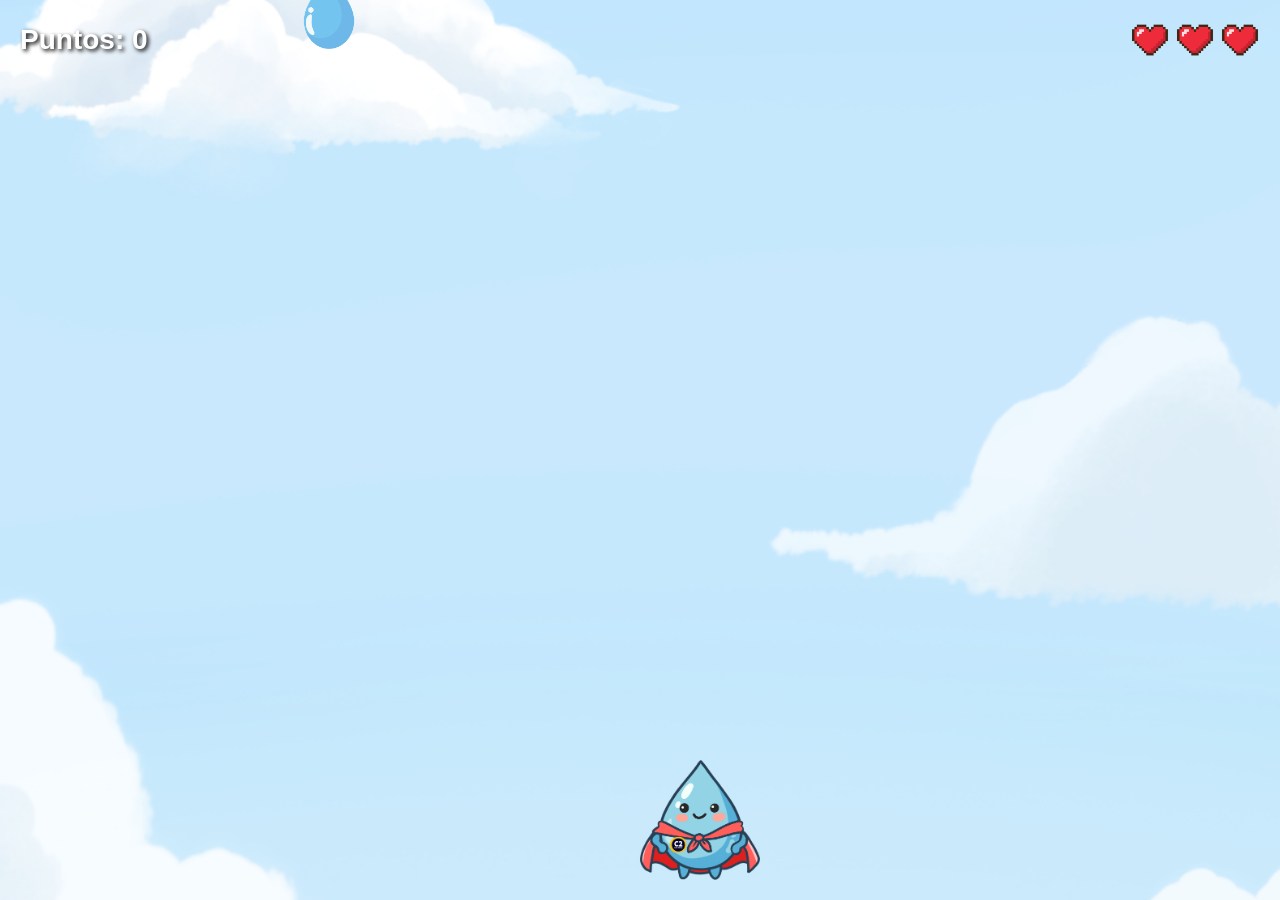
==== index.html @ 3b8447cd "Add files via upload" ====
<!DOCTYPE html>
<html lang="es">
<head>
    <meta charset="UTF-8">
    <title>Juego de Gota</title>
    <link rel="stylesheet" href="style.css">
</head>
<body>
    <div id="game-container">
        <div id="ui">
            <div id="score">Puntos: 0</div>
            <div id="lives">
                <img src="assets/Corazon.png" class="heart">
                <img src="assets/Corazon.png" class="heart">
                <img src="assets/Corazon.png" class="heart">
            </div>
        </div>
        <img id="player" src="assets/Supergota.png" alt="Jugador">
    </div>
    <script src="script.js"></script>
</body>
</html>
---- style.css ----
body, html { margin: 0; padding: 0; width: 100%; height: 100%; overflow: hidden; touch-action: none; background-image: url('assets/fondo.png'); background-size: cover; background-position: center; font-family: Arial, sans-serif; }

#game-container { position: relative; width: 100vw; height: 100vh; }

#player { position: absolute; bottom: 20px; left: 50%; width: 120px; height: 120px; pointer-events: none; z-index: 5; }

.falling-obj { position: absolute; width: 80px; height: 80px; z-index: 2; }

#ui { position: absolute; top: 20px; left: 20px; right: 20px; display: flex; justify-content: space-between; align-items: center; z-index: 10; }

#score { font-size: 28px; color: white; text-shadow: 2px 2px 4px #000; font-weight: bold; }

#btn-skin { padding: 10px; background: #ff9800; border: none; border-radius: 10px; color: white; font-weight: bold; }

#lives { display: flex; gap: 5px; }

.heart { width: 40px; height: 40px; }
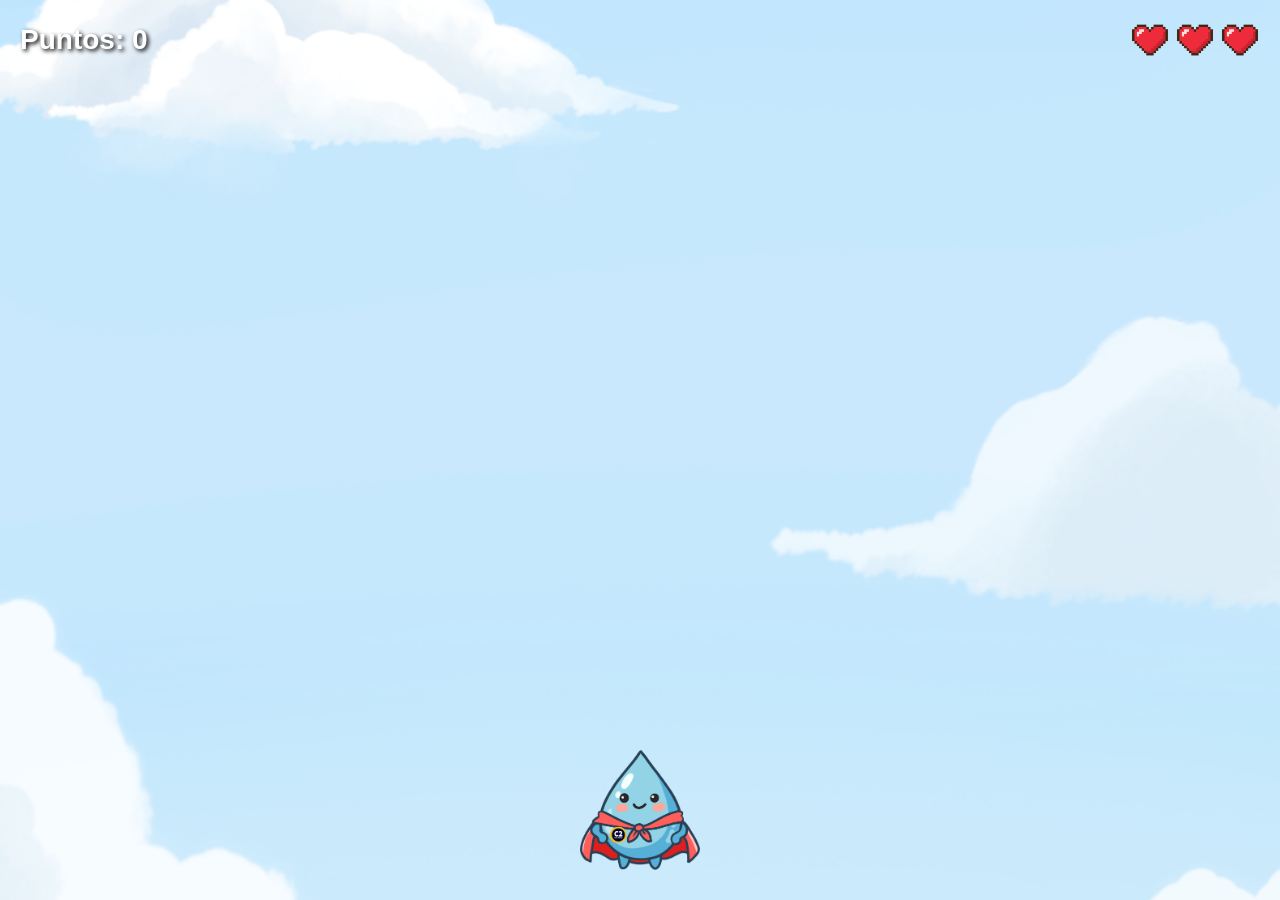
==== commit 579d0630: "Add files via upload" ====
--- a/index.html
+++ b/index.html
@@ -2,7 +2,7 @@
 <html lang="es">
 <head>
     <meta charset="UTF-8">
-    <title>Juego de Gota</title>
+    <meta name="viewport" content="width=device-width, initial-scale=1.0, maximum-scale=1.0, user-scalable=no">
     <link rel="stylesheet" href="style.css">
 </head>
 <body>
@@ -15,8 +15,10 @@
                 <img src="assets/Corazon.png" class="heart">
             </div>
         </div>
+        
         <img id="player" src="assets/Supergota.png" alt="Jugador">
     </div>
+    
     <script src="script.js"></script>
 </body>
 </html>
--- a/style.css
+++ b/style.css
@@ -1,17 +1,75 @@
-body, html { margin: 0; padding: 0; width: 100%; height: 100%; overflow: hidden; touch-action: none; background-image: url('assets/fondo.png'); background-size: cover; background-position: center; font-family: Arial, sans-serif; }
+/* --- Reinicio básico y configuración de pantalla completa --- */
+* {
+    margin: 0;
+    padding: 0;
+    box-sizing: border-box;
+}
 
-#game-container { position: relative; width: 100vw; height: 100vh; }
+body, html {
+    width: 100%;
+    height: 100%;
+    overflow: hidden; /* Evita scroll innecesario */
+    touch-action: none; /* Evita que el navegador mueva la pantalla al arrastrar */
+    background-image: url('assets/fondo.png');
+    background-size: cover;
+    background-position: center;
+    background-repeat: no-repeat;
+    font-family: 'Arial', sans-serif;
+}
 
-#player { position: absolute; bottom: 20px; left: 50%; width: 120px; height: 120px; pointer-events: none; z-index: 5; }
+/* --- Contenedor principal del juego --- */
+#game-container {
+    position: relative;
+    width: 100vw;
+    height: 100vh;
+}
 
-.falling-obj { position: absolute; width: 80px; height: 80px; z-index: 2; }
+/* --- Interfaz: Puntos y Vidas --- */
+#ui {
+    position: absolute;
+    top: 20px;
+    left: 20px;
+    right: 20px;
+    display: flex;
+    justify-content: space-between;
+    align-items: center;
+    z-index: 100; /* Asegura que la UI esté por encima de todo */
+}
 
-#ui { position: absolute; top: 20px; left: 20px; right: 20px; display: flex; justify-content: space-between; align-items: center; z-index: 10; }
+#score {
+    font-size: 28px;
+    color: #ffffff;
+    text-shadow: 2px 2px 4px #000000;
+    font-weight: bold;
+}
 
-#score { font-size: 28px; color: white; text-shadow: 2px 2px 4px #000; font-weight: bold; }
+#lives {
+    display: flex;
+    gap: 5px;
+}
 
-#btn-skin { padding: 10px; background: #ff9800; border: none; border-radius: 10px; color: white; font-weight: bold; }
+.heart {
+    width: 40px;
+    height: 40px;
+}
 
-#lives { display: flex; gap: 5px; }
+/* --- El Jugador --- */
+#player {
+    position: absolute;
+    bottom: 30px; /* Separado del borde inferior */
+    left: 50%;
+    width: 120px;
+    height: 120px;
+    /* Centrado horizontal preciso */
+    transform: translateX(-50%); 
+    pointer-events: none; /* Permite que el toque pase a través si es necesario */
+    z-index: 50; /* Por encima de los objetos que caen */
+}
 
-.heart { width: 40px; height: 40px; }+/* --- Objetos que caen (Gota, Balón, Gotamala) --- */
+.falling-obj {
+    position: absolute;
+    width: 80px;
+    height: 80px;
+    z-index: 10;
+}
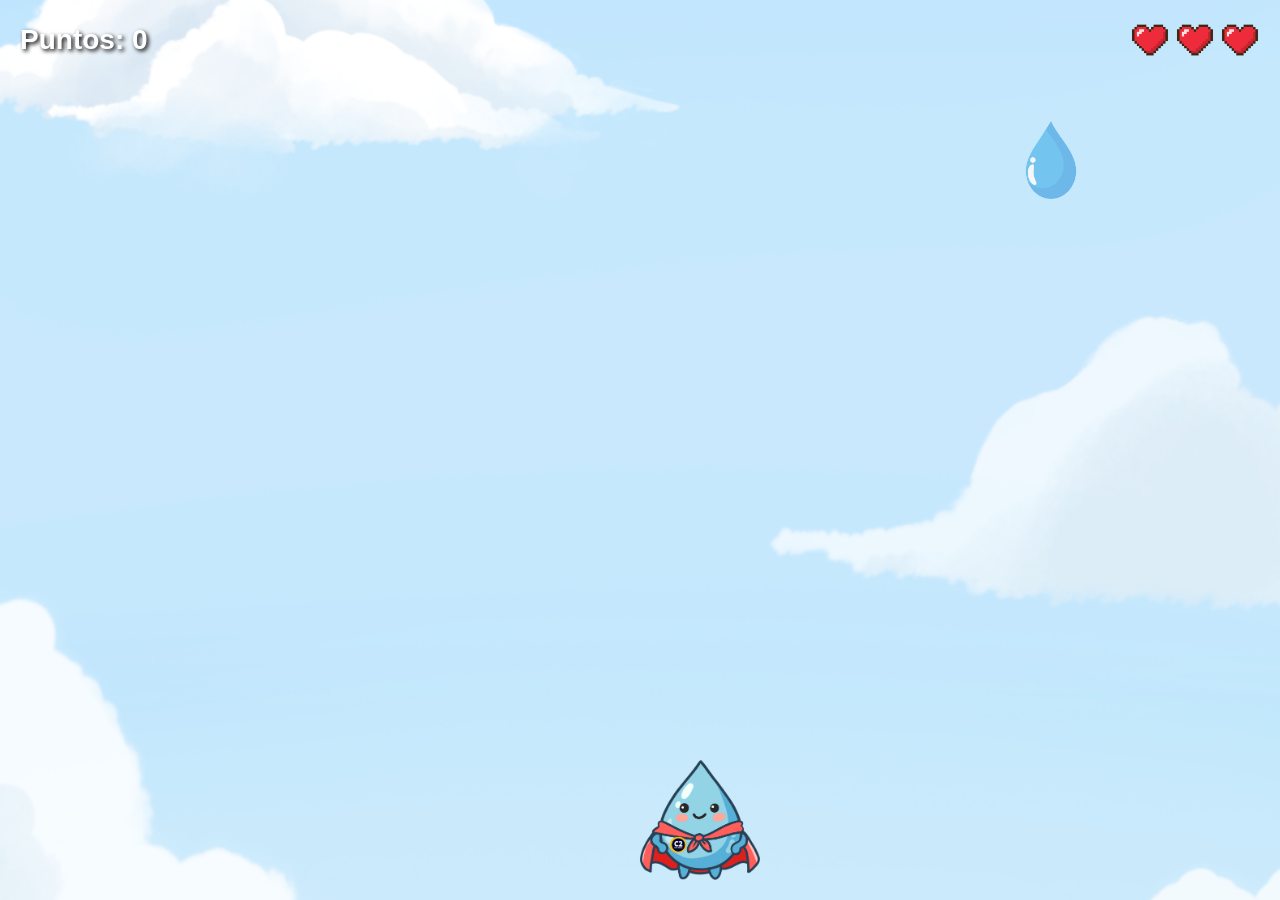
==== commit 6aca8362: "Add files via upload" ====
--- a/index.html
+++ b/index.html
@@ -2,7 +2,7 @@
 <html lang="es">
 <head>
     <meta charset="UTF-8">
-    <meta name="viewport" content="width=device-width, initial-scale=1.0, maximum-scale=1.0, user-scalable=no">
+    <title>Juego de Gota</title>
     <link rel="stylesheet" href="style.css">
 </head>
 <body>
@@ -15,10 +15,8 @@
                 <img src="assets/Corazon.png" class="heart">
             </div>
         </div>
-        
         <img id="player" src="assets/Supergota.png" alt="Jugador">
     </div>
-    
     <script src="script.js"></script>
 </body>
 </html>
--- a/style.css
+++ b/style.css
@@ -1,75 +1,17 @@
-/* --- Reinicio básico y configuración de pantalla completa --- */
-* {
-    margin: 0;
-    padding: 0;
-    box-sizing: border-box;
-}
+body, html { margin: 0; padding: 0; width: 100%; height: 100%; overflow: hidden; touch-action: none; background-image: url('assets/fondo.png'); background-size: cover; background-position: center; font-family: Arial, sans-serif; }
 
-body, html {
-    width: 100%;
-    height: 100%;
-    overflow: hidden; /* Evita scroll innecesario */
-    touch-action: none; /* Evita que el navegador mueva la pantalla al arrastrar */
-    background-image: url('assets/fondo.png');
-    background-size: cover;
-    background-position: center;
-    background-repeat: no-repeat;
-    font-family: 'Arial', sans-serif;
-}
+#game-container { position: relative; width: 100vw; height: 100vh; }
 
-/* --- Contenedor principal del juego --- */
-#game-container {
-    position: relative;
-    width: 100vw;
-    height: 100vh;
-}
+#player { position: absolute; bottom: 20px; left: 50%; width: 120px; height: 120px; pointer-events: none; z-index: 5; }
 
-/* --- Interfaz: Puntos y Vidas --- */
-#ui {
-    position: absolute;
-    top: 20px;
-    left: 20px;
-    right: 20px;
-    display: flex;
-    justify-content: space-between;
-    align-items: center;
-    z-index: 100; /* Asegura que la UI esté por encima de todo */
-}
+.falling-obj { position: absolute; width: 80px; height: 80px; z-index: 2; }
 
-#score {
-    font-size: 28px;
-    color: #ffffff;
-    text-shadow: 2px 2px 4px #000000;
-    font-weight: bold;
-}
+#ui { position: absolute; top: 20px; left: 20px; right: 20px; display: flex; justify-content: space-between; align-items: center; z-index: 10; }
 
-#lives {
-    display: flex;
-    gap: 5px;
-}
+#score { font-size: 28px; color: white; text-shadow: 2px 2px 4px #000; font-weight: bold; }
 
-.heart {
-    width: 40px;
-    height: 40px;
-}
+#btn-skin { padding: 10px; background: #ff9800; border: none; border-radius: 10px; color: white; font-weight: bold; }
 
-/* --- El Jugador --- */
-#player {
-    position: absolute;
-    bottom: 30px; /* Separado del borde inferior */
-    left: 50%;
-    width: 120px;
-    height: 120px;
-    /* Centrado horizontal preciso */
-    transform: translateX(-50%); 
-    pointer-events: none; /* Permite que el toque pase a través si es necesario */
-    z-index: 50; /* Por encima de los objetos que caen */
-}
+#lives { display: flex; gap: 5px; }
 
-/* --- Objetos que caen (Gota, Balón, Gotamala) --- */
-.falling-obj {
-    position: absolute;
-    width: 80px;
-    height: 80px;
-    z-index: 10;
-}+.heart { width: 40px; height: 40px; }
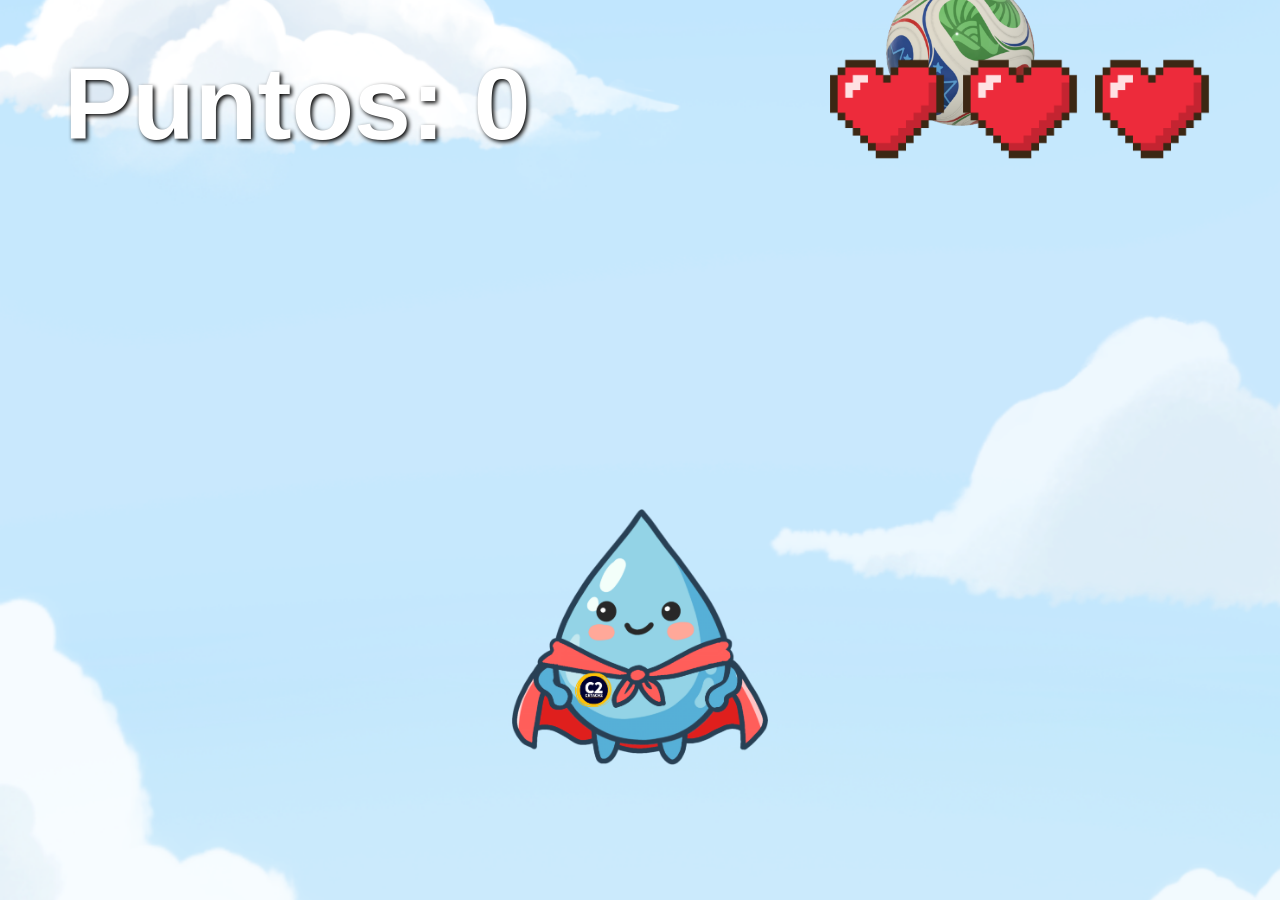
==== commit 593a88b7: "Add files via upload" ====
--- a/index.html
+++ b/index.html
@@ -2,7 +2,7 @@
 <html lang="es">
 <head>
     <meta charset="UTF-8">
-    <title>Juego de Gota</title>
+    <meta name="viewport" content="width=device-width, initial-scale=1.0, maximum-scale=1.0, user-scalable=no">
     <link rel="stylesheet" href="style.css">
 </head>
 <body>
@@ -15,8 +15,10 @@
                 <img src="assets/Corazon.png" class="heart">
             </div>
         </div>
+        
         <img id="player" src="assets/Supergota.png" alt="Jugador">
     </div>
+    
     <script src="script.js"></script>
 </body>
 </html>
--- a/style.css
+++ b/style.css
@@ -1,17 +1,37 @@
-body, html { margin: 0; padding: 0; width: 100%; height: 100%; overflow: hidden; touch-action: none; background-image: url('assets/fondo.png'); background-size: cover; background-position: center; font-family: Arial, sans-serif; }
+* { margin: 0; padding: 0; box-sizing: border-box; }
+
+body, html {
+    width: 100%; height: 100%;
+    overflow: hidden; touch-action: none;
+    background-image: url('assets/fondo.png');
+    background-size: cover; background-position: center;
+    font-family: Arial, sans-serif;
+}
 
 #game-container { position: relative; width: 100vw; height: 100vh; }
 
-#player { position: absolute; bottom: 20px; left: 50%; width: 120px; height: 120px; pointer-events: none; z-index: 5; }
+#ui {
+    position: absolute; top: 5%; left: 5%; right: 5%;
+    display: flex; justify-content: space-between; z-index: 100;
+}
 
-.falling-obj { position: absolute; width: 80px; height: 80px; z-index: 2; }
+#score { font-size: 8vw; color: white; text-shadow: 2px 2px 4px #000; font-weight: bold; }
+.heart { width: 10vw; height: 10vw; }
 
-#ui { position: absolute; top: 20px; left: 20px; right: 20px; display: flex; justify-content: space-between; align-items: center; z-index: 10; }
+#player {
+    position: absolute;
+    bottom: 15vh; /* Ajustado para mayor visibilidad */
+    left: 50%;
+    transform: translateX(-50%);
+    width: 20vw; /* Tamaño proporcional */
+    height: 20vw;
+    pointer-events: none;
+    z-index: 50;
+}
 
-#score { font-size: 28px; color: white; text-shadow: 2px 2px 4px #000; font-weight: bold; }
-
-#btn-skin { padding: 10px; background: #ff9800; border: none; border-radius: 10px; color: white; font-weight: bold; }
-
-#lives { display: flex; gap: 5px; }
-
-.heart { width: 40px; height: 40px; }+.falling-obj {
+    position: absolute;
+    width: 15vw;
+    height: 15vw;
+    z-index: 10;
+}
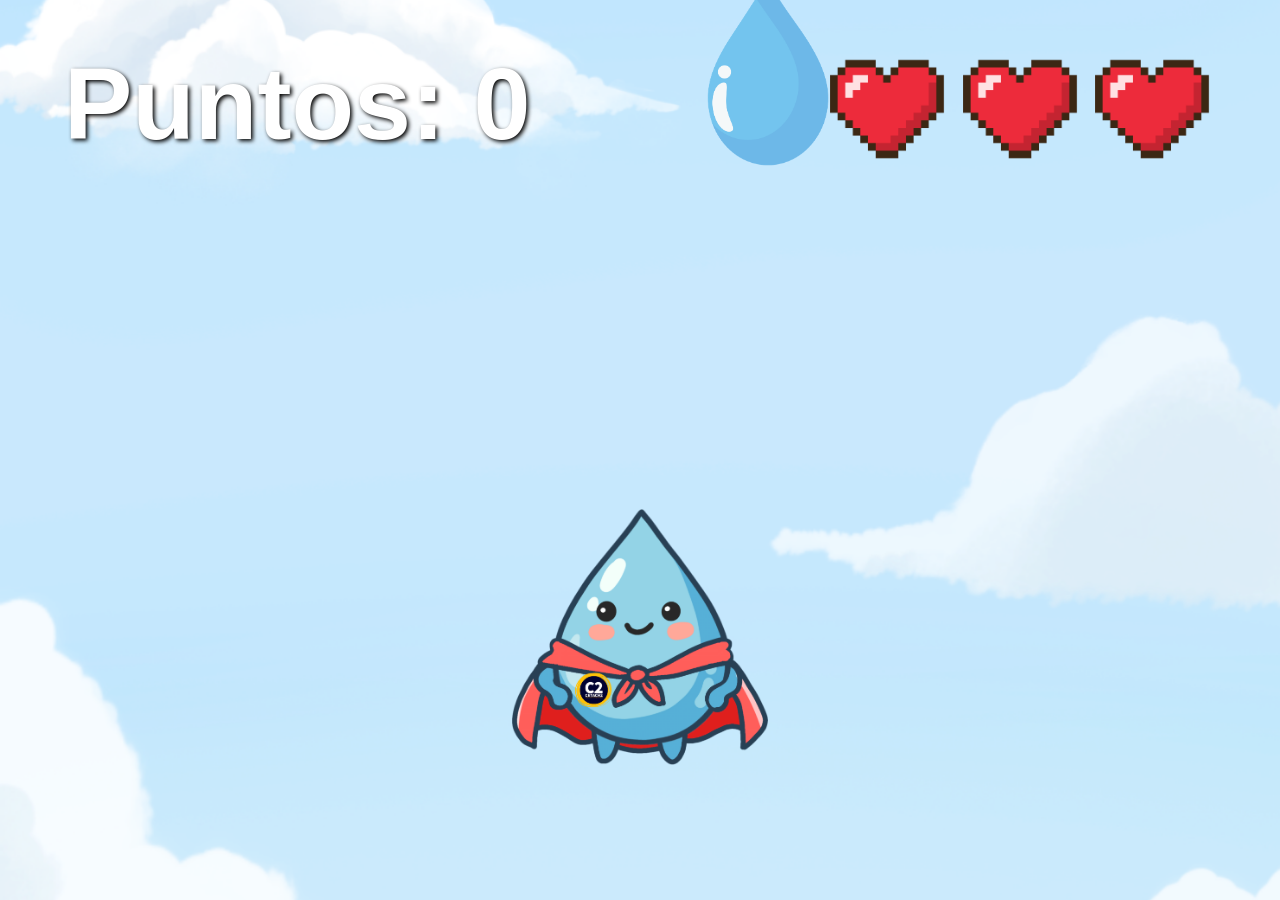
==== commit 1e7b52dd: "Add files via upload" ====
--- a/index.html
+++ b/index.html
@@ -4,6 +4,7 @@
     <meta charset="UTF-8">
     <meta name="viewport" content="width=device-width, initial-scale=1.0, maximum-scale=1.0, user-scalable=no">
     <link rel="stylesheet" href="style.css">
+    <link rel="icon" type="image/png" href="assets/Supergota.png">
 </head>
 <body>
     <div id="game-container">
